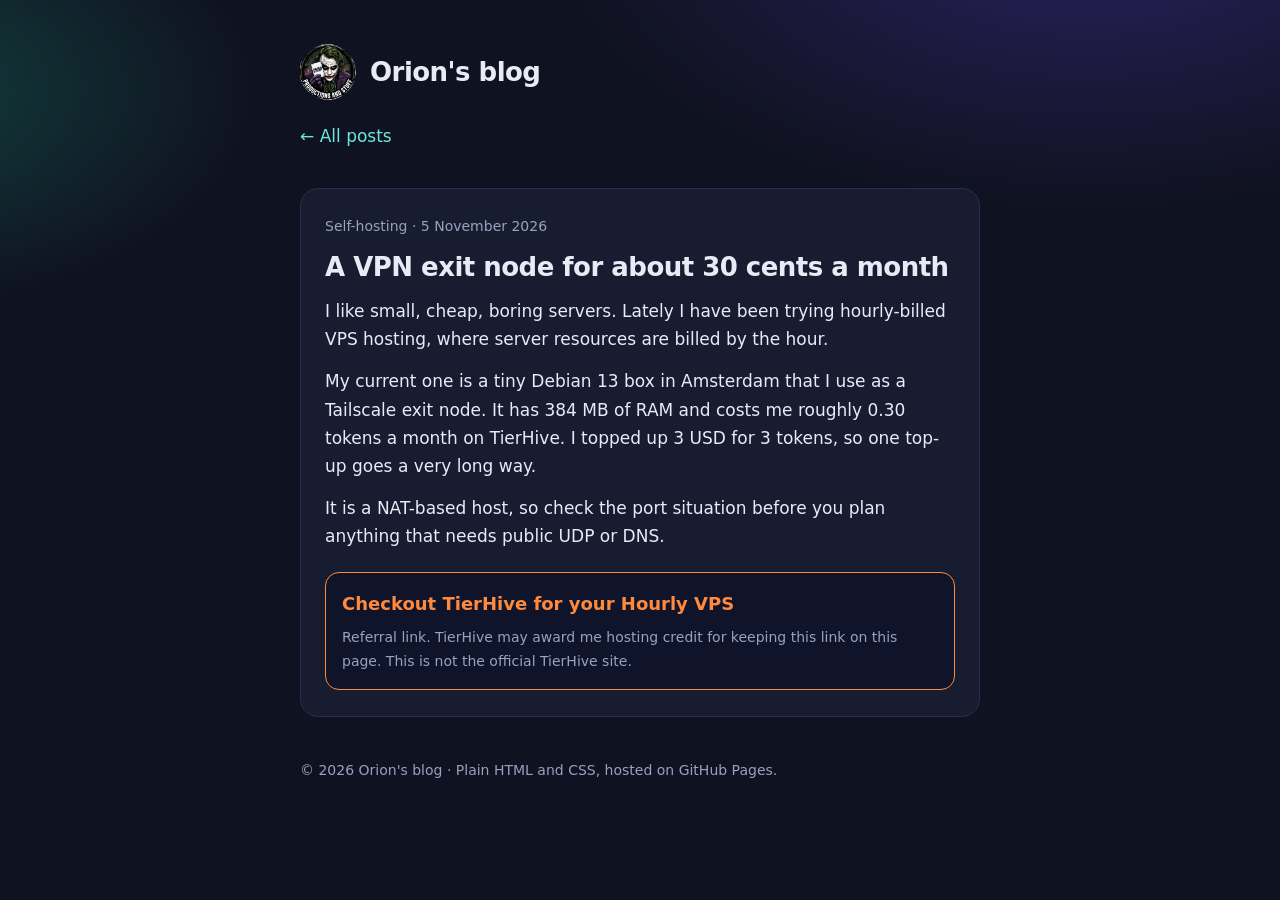
==== cheap-vps.html @ 37c34eb1 "Add files via upload" ====
<!doctype html>
<html lang="en">
<head>
<meta charset="utf-8">
<meta name="viewport" content="width=device-width,initial-scale=1">
<title>A VPN exit node for about 30 cents a month - Orion's blog</title>
<meta name="description" content="A tiny hourly VPS used as a Tailscale exit node.">
<link rel="icon" href="favicon.png">
<link rel="stylesheet" href="style.css">
</head>
<body>
<div class="wrap">
<header>
  <a class="logo" href="index.html"><img src="logo.png" alt="Orion Productions and Stuff logo"><b>Orion's blog</b></a>
  <p class="tag"><a class="back" href="index.html">&larr; All posts</a></p>
</header>
<main>
<article class="post">
  <p class="meta">Self-hosting &middot; 5 November 2026</p>
  <h2>A VPN exit node for about 30 cents a month</h2>
  <p>I like small, cheap, boring servers. Lately I have been trying hourly-billed VPS hosting, where server resources are billed by the hour.</p>
  <p>My current one is a tiny Debian 13 box in Amsterdam that I use as a Tailscale exit node. It has 384 MB of RAM and costs me roughly 0.30 tokens a month on TierHive. I topped up 3 USD for 3 tokens, so one top-up goes a very long way.</p>
  <p>It is a NAT-based host, so check the port situation before you plan anything that needs public UDP or DNS.</p>
  <div class="ref">
    <a href="https://tierhive.com/r/FC8C59F80782">Checkout TierHive for your Hourly VPS</a>
    <small>Referral link. TierHive may award me hosting credit for keeping this link on this page. This is not the official TierHive site.</small>
  </div>
</article>
</main>
<footer>&copy; 2026 Orion's blog &middot; Plain HTML and CSS, hosted on GitHub Pages.</footer>
</div>
</body>
</html>
---- style.css ----
:root{--bg:#0f1220;--card:#181c30;--ink:#e8eaf6;--mute:#9aa0c0;--accent:#ff8a3d;--accent2:#6ee7d8;--line:#2a2f4d}
*{box-sizing:border-box}
html{-webkit-text-size-adjust:100%}
body{margin:0;font:17px/1.65 system-ui,-apple-system,"Segoe UI",Roboto,sans-serif;color:var(--ink);background:radial-gradient(900px 500px at 85% -10%,#2b2160 0,transparent 60%),radial-gradient(700px 400px at -10% 10%,#12403f 0,transparent 55%),var(--bg);min-height:100vh}
.wrap{max-width:720px;margin:0 auto;padding:0 20px}
header{padding:44px 0 20px}
.logo{display:inline-flex;align-items:center;gap:14px;text-decoration:none;color:var(--ink)}
.logo img{width:56px;height:56px;display:block}
.logo b{font-size:26px;letter-spacing:-.02em}
.tag{color:var(--mute);margin:14px 0 0}
nav{display:flex;gap:18px;margin-top:18px;font-size:15px}
nav a,.back{color:var(--accent2);text-decoration:none}
nav a:hover,.back:hover{text-decoration:underline}
.post{background:var(--card);border:1px solid var(--line);border-radius:18px;padding:26px 24px;margin:18px 0}
.meta{color:var(--mute);font-size:14px;margin:0 0 6px}
h1,h2{line-height:1.2;letter-spacing:-.02em}
h2{font-size:26px;margin:0 0 14px}
.post p{margin:0 0 14px}
.post h2 a{color:var(--ink);text-decoration:none}
.post h2 a:hover{color:var(--accent)}
.post a{color:var(--accent2)}
.post img{max-width:100%;border-radius:12px}
.more{display:inline-block;margin-top:2px;font-weight:600}
.ref{margin-top:22px;padding:16px;border-radius:14px;background:#10142a;border:1px solid var(--accent)}
.ref a{color:var(--accent);font-weight:700;text-decoration:none;font-size:18px}
.ref a:hover{text-decoration:underline}
.ref small{display:block;color:var(--mute);margin-top:8px;font-size:14px}
.stack{display:flex;flex-wrap:wrap;gap:8px;margin:0;padding:0;list-style:none}
.stack li{padding:4px 12px;border:1px solid var(--line);border-radius:999px;font-size:14px;color:var(--mute)}
footer{padding:24px 0 56px;color:var(--mute);font-size:14px}
@media(max-width:480px){body{font-size:16px}.post{padding:22px 18px}header{padding-top:30px}}
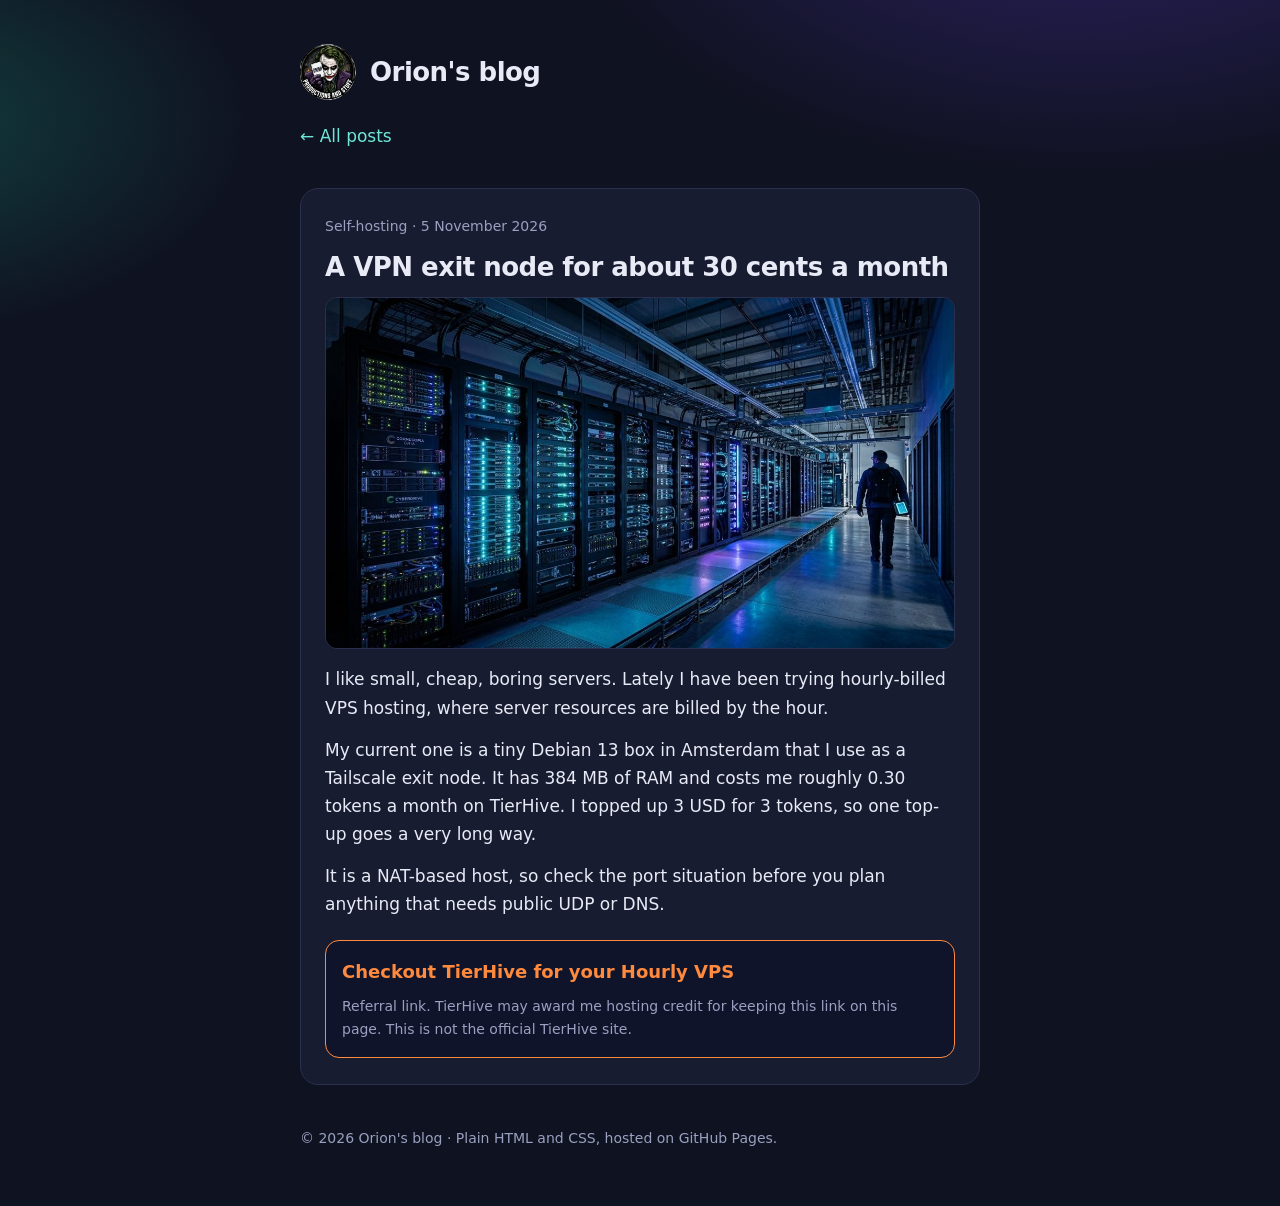
==== commit cbe9ba70: "Add files via upload" ====
--- a/cheap-vps.html
+++ b/cheap-vps.html
@@ -4,7 +4,7 @@
 <meta charset="utf-8">
 <meta name="viewport" content="width=device-width,initial-scale=1">
 <title>A VPN exit node for about 30 cents a month - Orion's blog</title>
-<meta name="description" content="A tiny hourly VPS used as a Tailscale exit node.">
+<meta name="description" content="A tiny hourly VPS used as a Tailscale exit node, and what it costs.">
 <link rel="icon" href="favicon.png">
 <link rel="stylesheet" href="style.css">
 </head>
@@ -18,6 +18,7 @@
 <article class="post">
   <p class="meta">Self-hosting &middot; 5 November 2026</p>
   <h2>A VPN exit node for about 30 cents a month</h2>
+  <img class="cover" src="cover.jpg" alt="A long dark server room lit by blue and green rack lights">
   <p>I like small, cheap, boring servers. Lately I have been trying hourly-billed VPS hosting, where server resources are billed by the hour.</p>
   <p>My current one is a tiny Debian 13 box in Amsterdam that I use as a Tailscale exit node. It has 384 MB of RAM and costs me roughly 0.30 tokens a month on TierHive. I topped up 3 USD for 3 tokens, so one top-up goes a very long way.</p>
   <p>It is a NAT-based host, so check the port situation before you plan anything that needs public UDP or DNS.</p>
@@ -29,5 +30,6 @@
 </main>
 <footer>&copy; 2026 Orion's blog &middot; Plain HTML and CSS, hosted on GitHub Pages.</footer>
 </div>
+<script src="counter.js"></script>
 </body>
 </html>
--- a/style.css
+++ b/style.css
@@ -20,7 +20,7 @@
 .post h2 a:hover{color:var(--accent)}
 .post a{color:var(--accent2)}
 .post img{max-width:100%;border-radius:12px}
-.more{display:inline-block;margin-top:2px;font-weight:600}
+.more{display:inline-block;margin-top:2px;font:inherit;font-weight:600}
 .ref{margin-top:22px;padding:16px;border-radius:14px;background:#10142a;border:1px solid var(--accent)}
 .ref a{color:var(--accent);font-weight:700;text-decoration:none;font-size:18px}
 .ref a:hover{text-decoration:underline}
@@ -29,3 +29,28 @@
 .stack li{padding:4px 12px;border:1px solid var(--line);border-radius:999px;font-size:14px;color:var(--mute)}
 footer{padding:24px 0 56px;color:var(--mute);font-size:14px}
 @media(max-width:480px){body{font-size:16px}.post{padding:22px 18px}header{padding-top:30px}}
+.cover{display:block;width:100%;height:auto;border-radius:18px;border:1px solid var(--line);margin:6px 0 0}
+.post .cover{border-radius:12px;margin:0 0 16px}
+.ph{margin:18px 0}
+.post ul{margin:0 0 14px;padding-left:22px}
+.post h3{margin:22px 0 8px;font-size:20px}
+/* creator page */
+.form label{display:block;margin:14px 0 4px;font-weight:600;font-size:15px}
+.form input,.form textarea{width:100%;font:inherit;color:var(--ink);background:#10142a;border:1px solid var(--line);border-radius:10px;padding:10px 12px}
+.form textarea{min-height:220px;resize:vertical}
+.form small{color:var(--mute);display:block;margin-top:4px;font-size:13px}
+.btn{font:inherit;font-weight:700;background:var(--accent);color:#1a1020;border:0;border-radius:12px;padding:12px 20px;cursor:pointer;margin:6px 8px 0 0}
+.btn.alt{background:var(--accent2)}
+.steps{background:#10142a;border:1px solid var(--accent2);border-radius:14px;padding:14px 18px;margin-top:16px}
+.steps ol{margin:6px 0 0;padding-left:20px}
+figure.ph{margin:18px 0}
+figure.ph img{display:block;width:100%;height:auto;border-radius:12px}
+figure.ph figcaption{color:var(--mute);font-size:14px;margin-top:6px}
+#visits{margin-top:10px}
+.thumbs{display:flex;flex-wrap:wrap;gap:10px;margin-top:10px}
+.thumb{width:120px;font-size:12px;color:var(--mute)}
+.thumb img{width:120px;height:80px;object-fit:cover;border-radius:8px;display:block;margin-bottom:4px}
+.thumb button{font:inherit;font-size:12px;background:none;border:1px solid var(--line);color:var(--ink);border-radius:8px;padding:2px 8px;cursor:pointer}
+.flist{margin:8px 0;padding:0;list-style:none}
+.flist li{display:flex;gap:10px;align-items:center;margin:6px 0}
+.flist button{font:inherit;font-size:13px;border:1px solid var(--accent2);background:none;color:var(--accent2);border-radius:8px;padding:3px 10px;cursor:pointer}
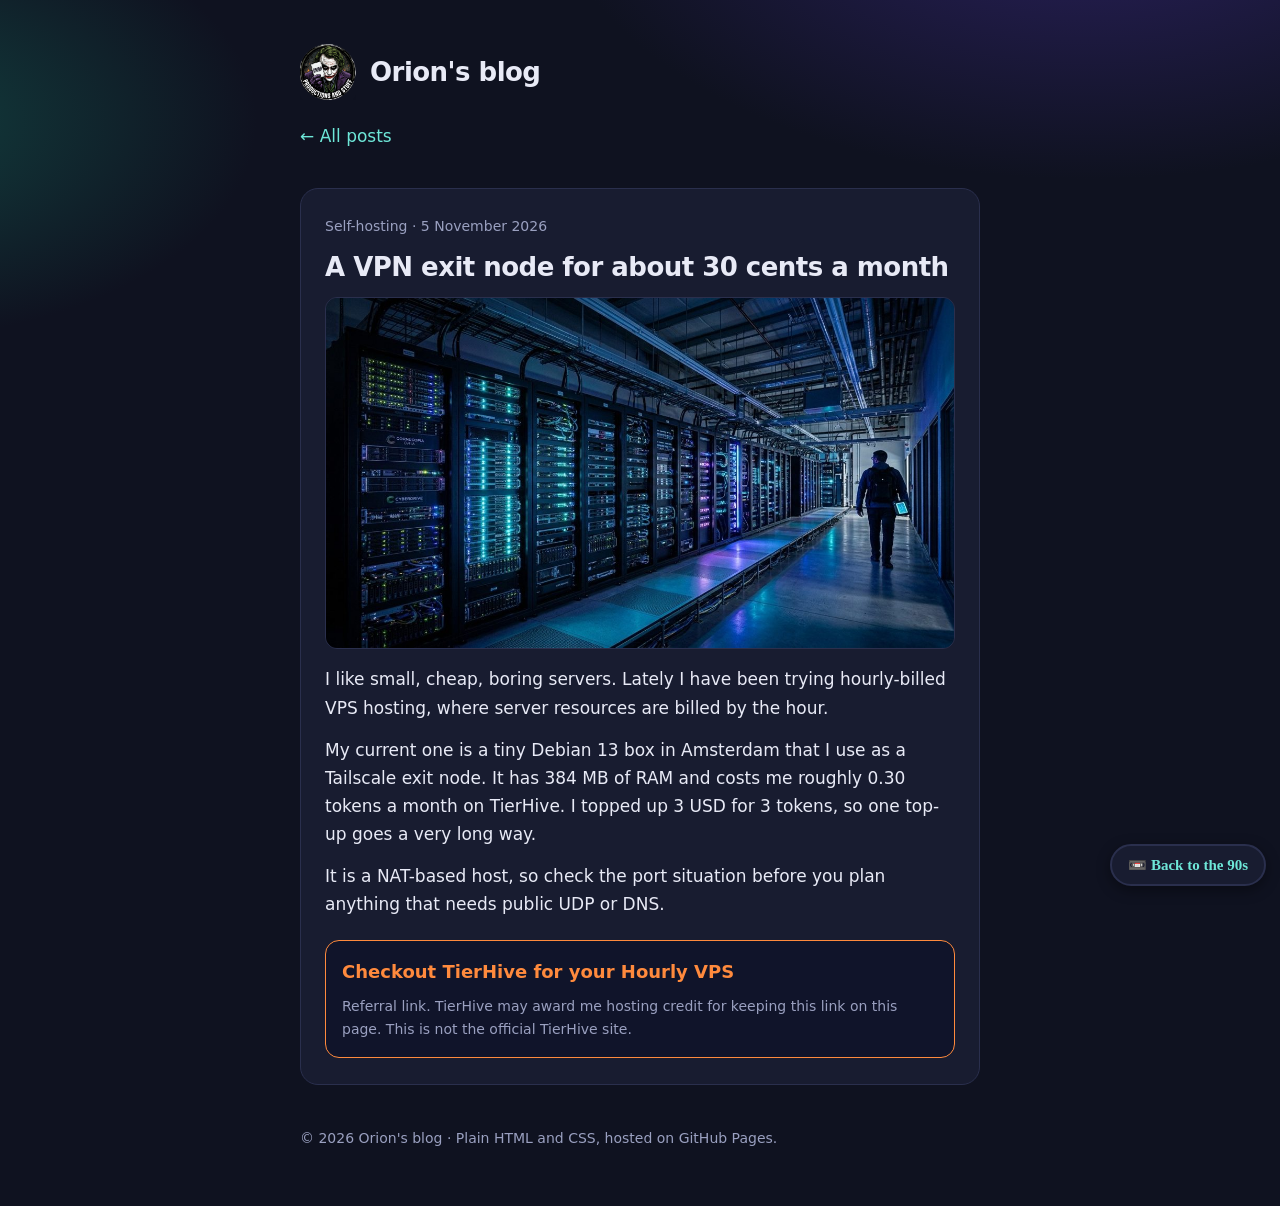
==== commit 0e40ad2c: "Add files via upload" ====
--- a/cheap-vps.html
+++ b/cheap-vps.html
@@ -31,5 +31,6 @@
 <footer>&copy; 2026 Orion's blog &middot; Plain HTML and CSS, hosted on GitHub Pages.</footer>
 </div>
 <script src="counter.js"></script>
+<script src="retro.js"></script>
 </body>
 </html>
--- a/style.css
+++ b/style.css
@@ -54,3 +54,12 @@
 .flist{margin:8px 0;padding:0;list-style:none}
 .flist li{display:flex;gap:10px;align-items:center;margin:6px 0}
 .flist button{font:inherit;font-size:13px;border:1px solid var(--accent2);background:none;color:var(--accent2);border-radius:8px;padding:3px 10px;cursor:pointer}
+/* V5: search and tags */
+.findbar{margin:4px 0 2px}
+.findbar input{width:100%;font:inherit;color:var(--ink);background:#10142a;border:1px solid var(--line);border-radius:12px;padding:10px 14px}
+.findbar input:focus{outline:none;border-color:var(--accent2)}
+.chips{display:flex;flex-wrap:wrap;gap:8px;margin-top:10px}
+.chip{font:inherit;font-size:13px;padding:4px 12px;border:1px solid var(--line);border-radius:999px;background:none;color:var(--mute);cursor:pointer}
+.chip.on{border-color:var(--accent2);color:var(--accent2)}
+.chip:hover{border-color:var(--accent2);color:var(--ink)}
+.tagchips{display:flex;flex-wrap:wrap;gap:6px;margin:0 0 14px}
